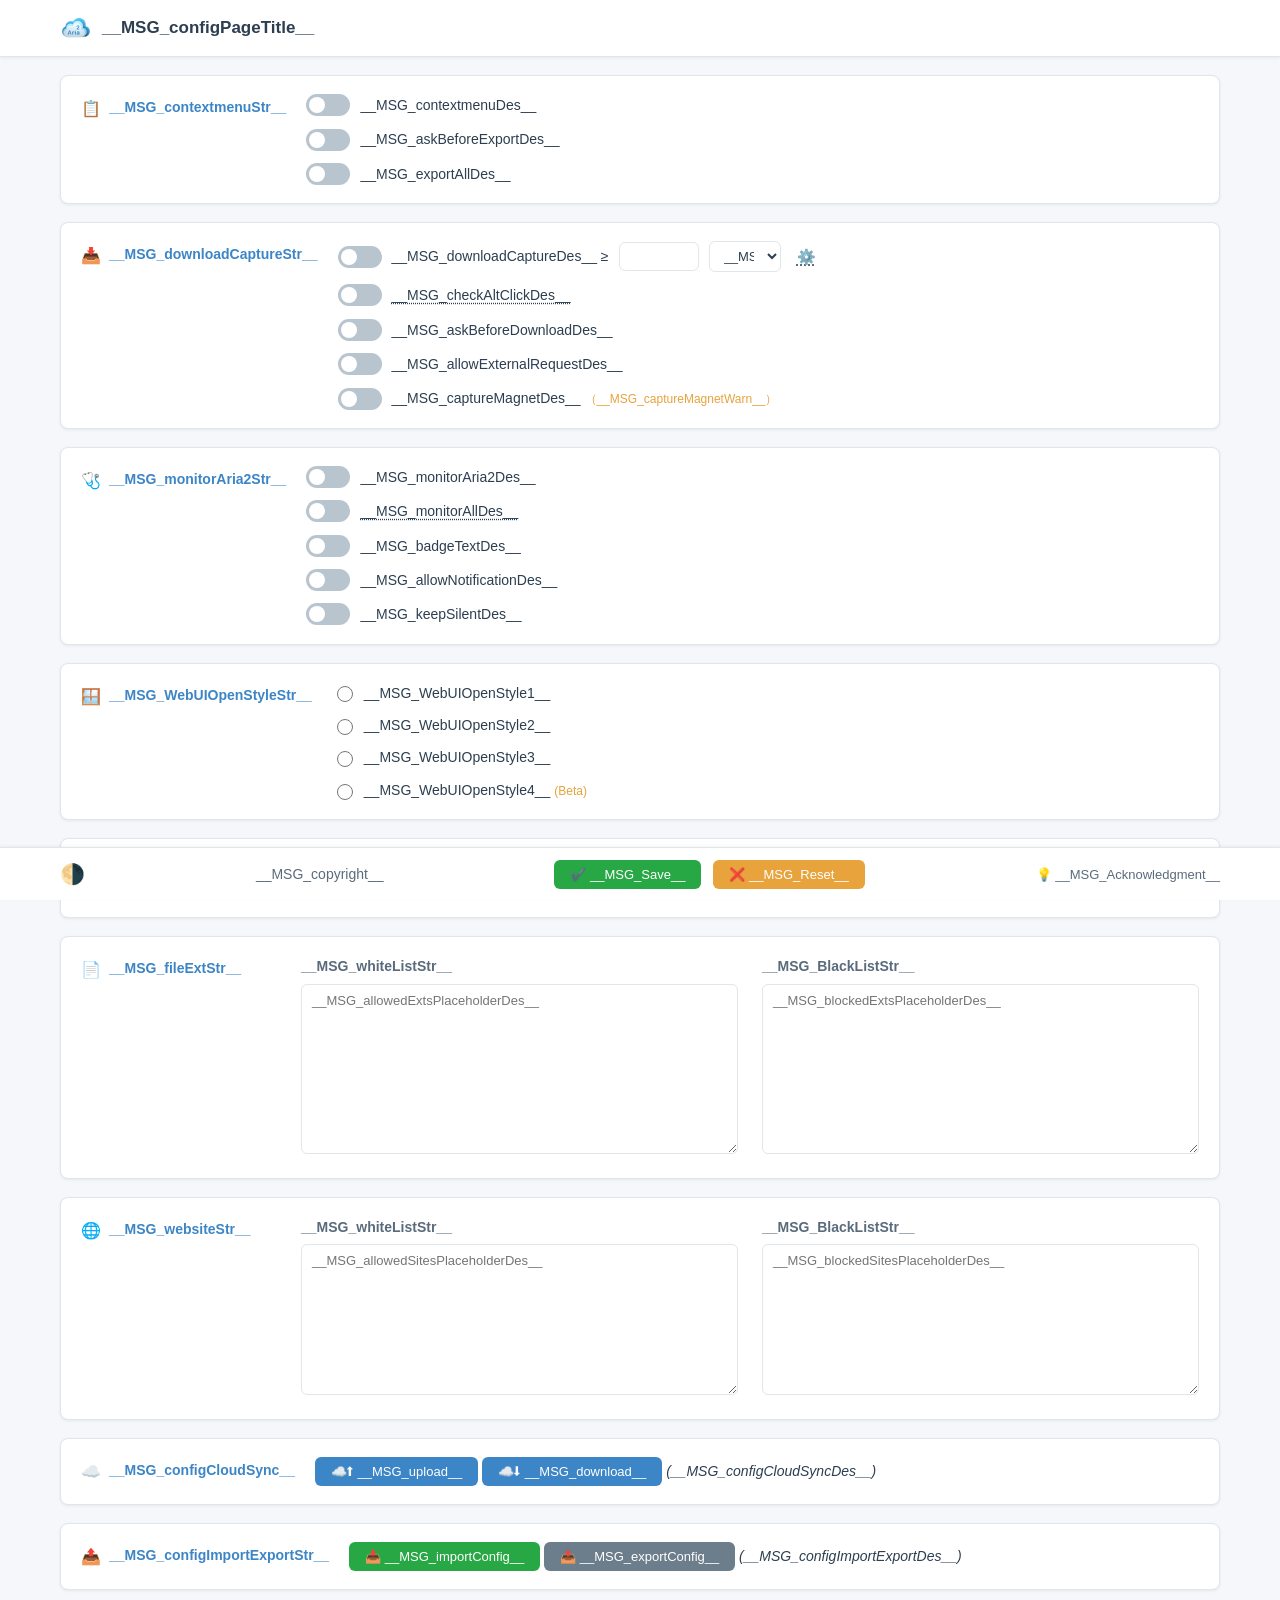
==== options/options.html @ 0b54f9ed "AriaNG 1.0.0 - Firefox addon for aria2 download capture and monitoring 让Aria2无缝接管下载，内置AriaNG前端。  - T" ====
<!DOCTYPE html>
<html lang="zh-CN">

<head>
  <meta charset="utf-8" />
  <title>__MSG_configPageTitle__</title>
  <meta name="viewport" content="initial-scale=1, width=device-width" />
  <link rel="icon" href="../images/logo32.png" />
  <link rel="stylesheet" href="options.css" />
</head>

<body>
  <nav class="navbar">
    <div class="container">
      <span id="logo"><img src="../images/logo48.png" alt="logo" /> __MSG_configPageTitle__</span>
      <span id="version"></span>
    </div>
  </nav>

  <form id="options-form" autocomplete="off">
    <div class="container">

      <!-- 右键菜单 -->
      <div class="form-row">
        <label class="row-label"><span class="row-icon">📋</span>__MSG_contextmenuStr__</label>
        <div class="row-content">
          <div class="switch-item">
            <label class="switch"><input type="checkbox" id="contextMenus" /><span class="slider"></span></label>
            <span class="switch-text">__MSG_contextmenuDes__</span>
          </div>
          <div class="switch-item">
            <label class="switch"><input type="checkbox" id="askBeforeExport" /><span class="slider"></span></label>
            <span class="switch-text">__MSG_askBeforeExportDes__</span>
          </div>
          <div class="switch-item">
            <label class="switch"><input type="checkbox" id="exportAll" /><span class="slider"></span></label>
            <span class="switch-text">__MSG_exportAllDes__</span>
          </div>
        </div>
      </div>

      <!-- 下载拦截 -->
      <div class="form-row">
        <label class="row-label"><span class="row-icon">📥</span>__MSG_downloadCaptureStr__</label>
        <div class="row-content">
          <div class="switch-item inline-size">
            <label class="switch"><input type="checkbox" id="integration" /><span class="slider"></span></label>
            <span class="switch-text">__MSG_downloadCaptureDes__ ≥</span>
            <input type="number" min="0" step="1" id="fileSize" />
            <select id="fileSizeUnit">
              <option value="MB">__MSG_fileSizeUnitMB__</option>
              <option value="GB">__MSG_fileSizeUnitGB__</option>
            </select>
            <span id="shortcuts-setting" class="icon-btn tool-tip" title="⌨: Alt + A">⚙️</span>
          </div>
          <div class="switch-item">
            <label class="switch"><input type="checkbox" id="checkClick" /><span class="slider"></span></label>
            <span class="switch-text tool-tip" title="__MSG_checkAltClickTip__">__MSG_checkAltClickDes__</span>
          </div>
          <div class="switch-item">
            <label class="switch"><input type="checkbox" id="askBeforeDownload" /><span class="slider"></span></label>
            <span class="switch-text">__MSG_askBeforeDownloadDes__</span>
          </div>
          <div class="switch-item">
            <label class="switch"><input type="checkbox" id="allowExternalRequest" /><span class="slider"></span></label>
            <span class="switch-text">__MSG_allowExternalRequestDes__</span>
          </div>
          <div class="switch-item">
            <label class="switch"><input type="checkbox" id="captureMagnet" /><span class="slider"></span></label>
            <span class="switch-text">__MSG_captureMagnetDes__
              <em class="warn-text">（__MSG_captureMagnetWarn__）</em>
            </span>
          </div>
        </div>
      </div>

      <!-- 监测Aria2状态 -->
      <div class="form-row">
        <label class="row-label"><span class="row-icon">🩺</span>__MSG_monitorAria2Str__</label>
        <div class="row-content">
          <div class="switch-item">
            <label class="switch"><input type="checkbox" id="monitorAria2" /><span class="slider"></span></label>
            <span class="switch-text">__MSG_monitorAria2Des__</span>
          </div>
          <div class="switch-item" id="monitor-all">
            <label class="switch"><input type="checkbox" id="monitorAll" /><span class="slider"></span></label>
            <span class="switch-text tool-tip" title="__MSG_monitorAllTip__">__MSG_monitorAllDes__</span>
          </div>
          <div class="switch-item">
            <label class="switch"><input type="checkbox" id="badgeText" /><span class="slider"></span></label>
            <span class="switch-text">__MSG_badgeTextDes__</span>
          </div>
          <div class="switch-item">
            <label class="switch"><input type="checkbox" id="allowNotification" /><span class="slider"></span></label>
            <span class="switch-text">__MSG_allowNotificationDes__</span>
          </div>
          <div class="switch-item">
            <label class="switch"><input type="checkbox" id="keepSilent" /><span class="slider"></span></label>
            <span class="switch-text">__MSG_keepSilentDes__</span>
          </div>
        </div>
      </div>

      <!-- Aria2-RPC-Server -->
      <div id="rpcList"></div>

      <!-- AriaNG打开方式 -->
      <div class="form-row">
        <label class="row-label"><span class="row-icon">🪟</span>__MSG_WebUIOpenStyleStr__</label>
        <div class="row-content">
          <div class="radio-item">
            <input class="radio-input" type="radio" id="popup" name="webUIOpenStyle" value="popup" />
            <label for="popup">__MSG_WebUIOpenStyle1__</label>
          </div>
          <div class="radio-item">
            <input class="radio-input" type="radio" id="tab" name="webUIOpenStyle" value="tab" />
            <label for="tab">__MSG_WebUIOpenStyle2__</label>
          </div>
          <div class="radio-item">
            <input class="radio-input" type="radio" id="window" name="webUIOpenStyle" value="window" />
            <label for="window">__MSG_WebUIOpenStyle3__</label>
          </div>
          <div class="radio-item">
            <input class="radio-input" type="radio" id="sidebar" name="webUIOpenStyle" value="sidebar" />
            <label for="sidebar">__MSG_WebUIOpenStyle4__ <em class="beta-text">(Beta)</em></label>
            <em class="warn-text" id="sidebar-warn" style="display:none">__MSG_sidebarUnsupportedTip__</em>
          </div>
        </div>
      </div>

      <!-- 拦截状态图标 -->
      <div class="form-row">
        <label class="row-label"><span class="row-icon">🖼</span>__MSG_IconOffStyleStr__</label>
        <div class="row-content icon-picker">
          <div class="radio-item">
            <input class="radio-input" type="radio" id="iconDefault" name="iconOffStyle" value="Default" />
            <label for="iconDefault"><img src="../images/logo32.png" alt="icon" title="__MSG_iconStyleDefault__" /></label>
          </div>
          <div class="radio-item">
            <input class="radio-input" type="radio" id="iconDark" name="iconOffStyle" value="Dark" />
            <label for="iconDark"><img src="../images/logo32-dark.png" alt="icon" title="__MSG_iconStyleDark__" /></label>
          </div>
          <div class="radio-item">
            <input class="radio-input" type="radio" id="iconDusk" name="iconOffStyle" value="Dusk" />
            <label for="iconDusk"><img src="../images/logo32-dusk.png" alt="icon" title="__MSG_iconStyleDusk__" /></label>
          </div>
          <div class="radio-item">
            <input class="radio-input" type="radio" id="iconGrey" name="iconOffStyle" value="Grey" />
            <label for="iconGrey"><img src="../images/logo32-grey.png" alt="icon" title="__MSG_iconStyleGrey__" /></label>
          </div>
        </div>
      </div>

      <!-- 扩展名 -->
      <div class="form-row">
        <label class="row-label"><span class="row-icon">📄</span>__MSG_fileExtStr__</label>
        <div class="row-content list-editor">
          <div class="list-col">
            <label for="allowedExts">__MSG_whiteListStr__</label>
            <textarea id="allowedExts" rows="8" placeholder="__MSG_allowedExtsPlaceholderDes__"></textarea>
          </div>
          <div class="list-col">
            <label for="blockedExts">__MSG_BlackListStr__</label>
            <textarea id="blockedExts" rows="8" placeholder="__MSG_blockedExtsPlaceholderDes__"></textarea>
          </div>
        </div>
      </div>

      <!-- 网站 -->
      <div class="form-row">
        <label class="row-label"><span class="row-icon">🌐</span>__MSG_websiteStr__</label>
        <div class="row-content list-editor">
          <div class="list-col">
            <label for="allowedSites">__MSG_whiteListStr__</label>
            <textarea id="allowedSites" rows="7" placeholder="__MSG_allowedSitesPlaceholderDes__"></textarea>
          </div>
          <div class="list-col">
            <label for="blockedSites">__MSG_BlackListStr__</label>
            <textarea id="blockedSites" rows="7" placeholder="__MSG_blockedSitesPlaceholderDes__"></textarea>
          </div>
        </div>
      </div>

      <!-- 配置云同步 -->
      <div class="form-row">
        <label class="row-label"><span class="row-icon">☁️</span>__MSG_configCloudSync__</label>
        <div class="row-content">
          <button type="button" class="btn btn-primary" id="upload">☁️⬆ __MSG_upload__</button>
          <button type="button" class="btn btn-primary" id="download">☁️⬇ __MSG_download__</button>
          <em>(__MSG_configCloudSyncDes__)</em>
          <span class="alert" id="sync-result"></span>
        </div>
      </div>

      <!-- 配置导入导出 -->
      <div class="form-row">
        <label class="row-label"><span class="row-icon">📤</span>__MSG_configImportExportStr__</label>
        <div class="row-content">
          <button type="button" class="btn btn-success" id="importConfig">📥 __MSG_importConfig__</button>
          <button type="button" class="btn btn-secondary" id="exportConfig">📤 __MSG_exportConfig__</button>
          <em>(__MSG_configImportExportDes__)</em>
          <input type="file" id="configFileInput" accept=".json" style="display: none;" />
          <span class="alert" id="import-export-result"></span>
        </div>
      </div>

    </div>

    <footer class="footer">
      <div class="footer-content">
        <div id="colorMode" class="clickable" title="__MSG_ColorMode__">🌗</div>
        <span id="copyright">
          <a target="_blank" href="https://github.com/Mrcoolfuyu/">__MSG_copyright__</a>
        </span>
        <span class="text-center">
          <button type="submit" class="btn btn-success" id="save">✔️ __MSG_Save__</button>
          <button type="reset" class="btn btn-warning" id="reset">❌ __MSG_Reset__</button>
        </span>
        <span class="text-right" id="acknowledgment">
          <a href="acknowledgment.txt">💡 __MSG_Acknowledgment__</a>
        </span>
      </div>
    </footer>
  </form>

  <script src="../js/config.js"></script>
  <script src="../js/utils.js"></script>
  <script src="options.js"></script>
</body>

</html>
---- options/options.css ----
/* AriaNG Firefox Extension - options page styles (light/dark) */

:root {
  --bg: #f5f7fa;
  --card-bg: #ffffff;
  --text: #2c3e50;
  --text-secondary: #5a6b7c;
  --border: #dfe6ec;
  --accent: #3c85c6;
  --accent-dark: #2f6aa8;
  --success: #28a745;
  --warning: #e8a33d;
  --danger: #d9534f;
  --input-bg: #ffffff;
  --shadow: 0 1px 3px rgba(44, 62, 80, 0.08);
  --navbar-bg: #ffffff;
}

html.dark-mode {
  --bg: #1a222c;
  --card-bg: #222d38;
  --text: #dbe4ec;
  --text-secondary: #9aabb9;
  --border: #384654;
  --accent: #5aa3e0;
  --accent-dark: #3d85bd;
  --success: #3fb95c;
  --warning: #e8a33d;
  --danger: #e06c68;
  --input-bg: #1a222c;
  --shadow: 0 1px 3px rgba(0, 0, 0, 0.3);
  --navbar-bg: #222d38;
}

* {
  box-sizing: border-box;
}

body {
  margin: 0;
  background: var(--bg);
  color: var(--text);
  font-family: "Segoe UI", "Microsoft YaHei", "PingFang SC", sans-serif;
  font-size: 14px;
  line-height: 1.6;
}

.container {
  max-width: 1200px;
  margin: 0 auto;
  padding: 0 20px;
}

/* ---------- navbar ---------- */
.navbar {
  background: var(--navbar-bg);
  border-bottom: 1px solid var(--border);
  box-shadow: var(--shadow);
  position: sticky;
  top: 0;
  z-index: 10;
}

.navbar .container {
  display: flex;
  align-items: center;
  justify-content: space-between;
  height: 56px;
}

#logo {
  display: flex;
  align-items: center;
  gap: 10px;
  font-size: 17px;
  font-weight: 600;
}

#logo img {
  width: 32px;
  height: 32px;
}

#version {
  color: var(--text-secondary);
  font-size: 13px;
}

/* ---------- form rows ---------- */
form {
  padding-bottom: 80px;
}

.form-row {
  display: flex;
  gap: 20px;
  background: var(--card-bg);
  border: 1px solid var(--border);
  border-radius: 8px;
  box-shadow: var(--shadow);
  margin: 18px auto;
  padding: 18px 20px;
  max-width: 1200px;
}

.row-label {
  flex: 0 0 200px;
  display: flex;
  align-items: flex-start;
  gap: 8px;
  font-weight: 600;
  color: var(--accent);
  padding-top: 2px;
}

.row-icon {
  font-size: 16px;
}

.row-content {
  flex: 1;
  min-width: 0;
}

.switch-item {
  display: flex;
  align-items: center;
  gap: 10px;
  margin-bottom: 12px;
  flex-wrap: wrap;
}

.switch-item:last-child {
  margin-bottom: 0;
}

.switch-text {
  color: var(--text);
}

.warn-text, .beta-text {
  color: var(--warning);
  font-style: normal;
  font-size: 12px;
}

/* ---------- toggle switch ---------- */
.switch {
  position: relative;
  display: inline-block;
  width: 44px;
  height: 22px;
  flex: 0 0 44px;
}

.switch input {
  opacity: 0;
  width: 0;
  height: 0;
}

.slider {
  position: absolute;
  cursor: pointer;
  inset: 0;
  background-color: #b8c4ce;
  border-radius: 22px;
  transition: 0.25s;
}

.slider::before {
  content: "";
  position: absolute;
  height: 16px;
  width: 16px;
  left: 3px;
  bottom: 3px;
  background-color: #ffffff;
  border-radius: 50%;
  transition: 0.25s;
}

.switch input:checked + .slider {
  background-color: var(--accent);
}

.switch input:checked + .slider::before {
  transform: translateX(22px);
}

.switch input:disabled + .slider {
  opacity: 0.5;
  cursor: not-allowed;
}

/* ---------- inputs ---------- */
input[type="text"], input[type="url"], input[type="password"], input[type="number"], select, textarea {
  background: var(--input-bg);
  color: var(--text);
  border: 1px solid var(--border);
  border-radius: 6px;
  padding: 6px 10px;
  font-size: 13px;
  font-family: inherit;
  outline: none;
  transition: border-color 0.2s;
}

input:focus, select:focus, textarea:focus {
  border-color: var(--accent);
}

input.is-invalid {
  border-color: var(--danger);
}

input.is-valid {
  border-color: var(--success);
}

input.is-warning {
  border-color: var(--warning);
}

#fileSize {
  width: 80px;
}

#fileSizeUnit {
  width: 72px;
}

.icon-btn {
  cursor: pointer;
  font-size: 15px;
  padding: 2px 6px;
  border-radius: 6px;
  user-select: none;
}

.icon-btn:hover {
  background: rgba(60, 133, 198, 0.12);
}

/* ---------- radio ---------- */
.radio-item {
  display: flex;
  align-items: center;
  gap: 8px;
  margin-bottom: 10px;
}

.radio-item:last-child {
  margin-bottom: 0;
}

.radio-input {
  accent-color: var(--accent);
  width: 16px;
  height: 16px;
}

.radio-item label {
  cursor: pointer;
}

.radio-item img {
  width: 32px;
  height: 32px;
  vertical-align: middle;
  cursor: pointer;
}

.icon-picker {
  display: flex;
  gap: 24px;
  align-items: center;
}

/* ---------- list editor ---------- */
.list-editor {
  display: flex;
  gap: 24px;
}

.list-col {
  flex: 1;
  min-width: 0;
}

.list-col label {
  display: block;
  font-weight: 600;
  margin-bottom: 6px;
  color: var(--text-secondary);
}

textarea {
  width: 100%;
  resize: vertical;
  line-height: 1.5;
}

/* ---------- rpc rows ---------- */
.rpc-row {
  display: flex;
  align-items: center;
  gap: 8px;
  margin-bottom: 10px;
  flex-wrap: wrap;
}

.rpc-row:last-child {
  margin-bottom: 0;
}

.rpc-row .name { width: 110px; }
.rpc-row .secretKey { width: 130px; }
.rpc-row .rpcUrl { flex: 1; min-width: 220px; }
.rpc-row .location { width: 160px; }
.rpc-row .pattern { flex: 1; min-width: 160px; }

.rpc-row .mark-btn {
  white-space: nowrap;
}

/* ---------- buttons ---------- */
.btn {
  display: inline-flex;
  align-items: center;
  gap: 6px;
  border: none;
  border-radius: 6px;
  padding: 7px 16px;
  font-size: 13px;
  font-family: inherit;
  cursor: pointer;
  color: #ffffff;
  transition: filter 0.2s;
}

.btn:hover {
  filter: brightness(1.1);
}

.btn-primary { background: var(--accent); }
.btn-success { background: var(--success); }
.btn-warning { background: var(--warning); color: #ffffff; }
.btn-secondary { background: #6c7d8c; }

.alert {
  margin-left: 10px;
  font-size: 13px;
}

.alert-success { color: var(--success); }
.alert-danger { color: var(--danger); }

/* ---------- footer ---------- */
.footer {
  position: fixed;
  bottom: 0;
  left: 0;
  right: 0;
  background: var(--navbar-bg);
  border-top: 1px solid var(--border);
  box-shadow: 0 -1px 3px rgba(44, 62, 80, 0.06);
  z-index: 10;
}

.footer-content {
  max-width: 1200px;
  margin: 0 auto;
  padding: 10px 20px;
  display: flex;
  align-items: center;
  justify-content: space-between;
  gap: 16px;
}

#colorMode {
  cursor: pointer;
  font-size: 20px;
  user-select: none;
}

#copyright a {
  color: var(--text-secondary);
  text-decoration: none;
}

#copyright a:hover {
  color: var(--accent);
}

#acknowledgment a {
  color: var(--text-secondary);
  text-decoration: none;
  font-size: 13px;
}

#acknowledgment a:hover {
  color: var(--accent);
}

.text-center {
  display: flex;
  gap: 12px;
}

/* ---------- tooltip ---------- */
.tool-tip {
  text-decoration: underline dotted;
  text-underline-offset: 3px;
  cursor: help;
}

@media (max-width: 760px) {
  .form-row {
    flex-direction: column;
    gap: 10px;
  }
  .row-label {
    flex: none;
  }
  .list-editor {
    flex-direction: column;
  }
}
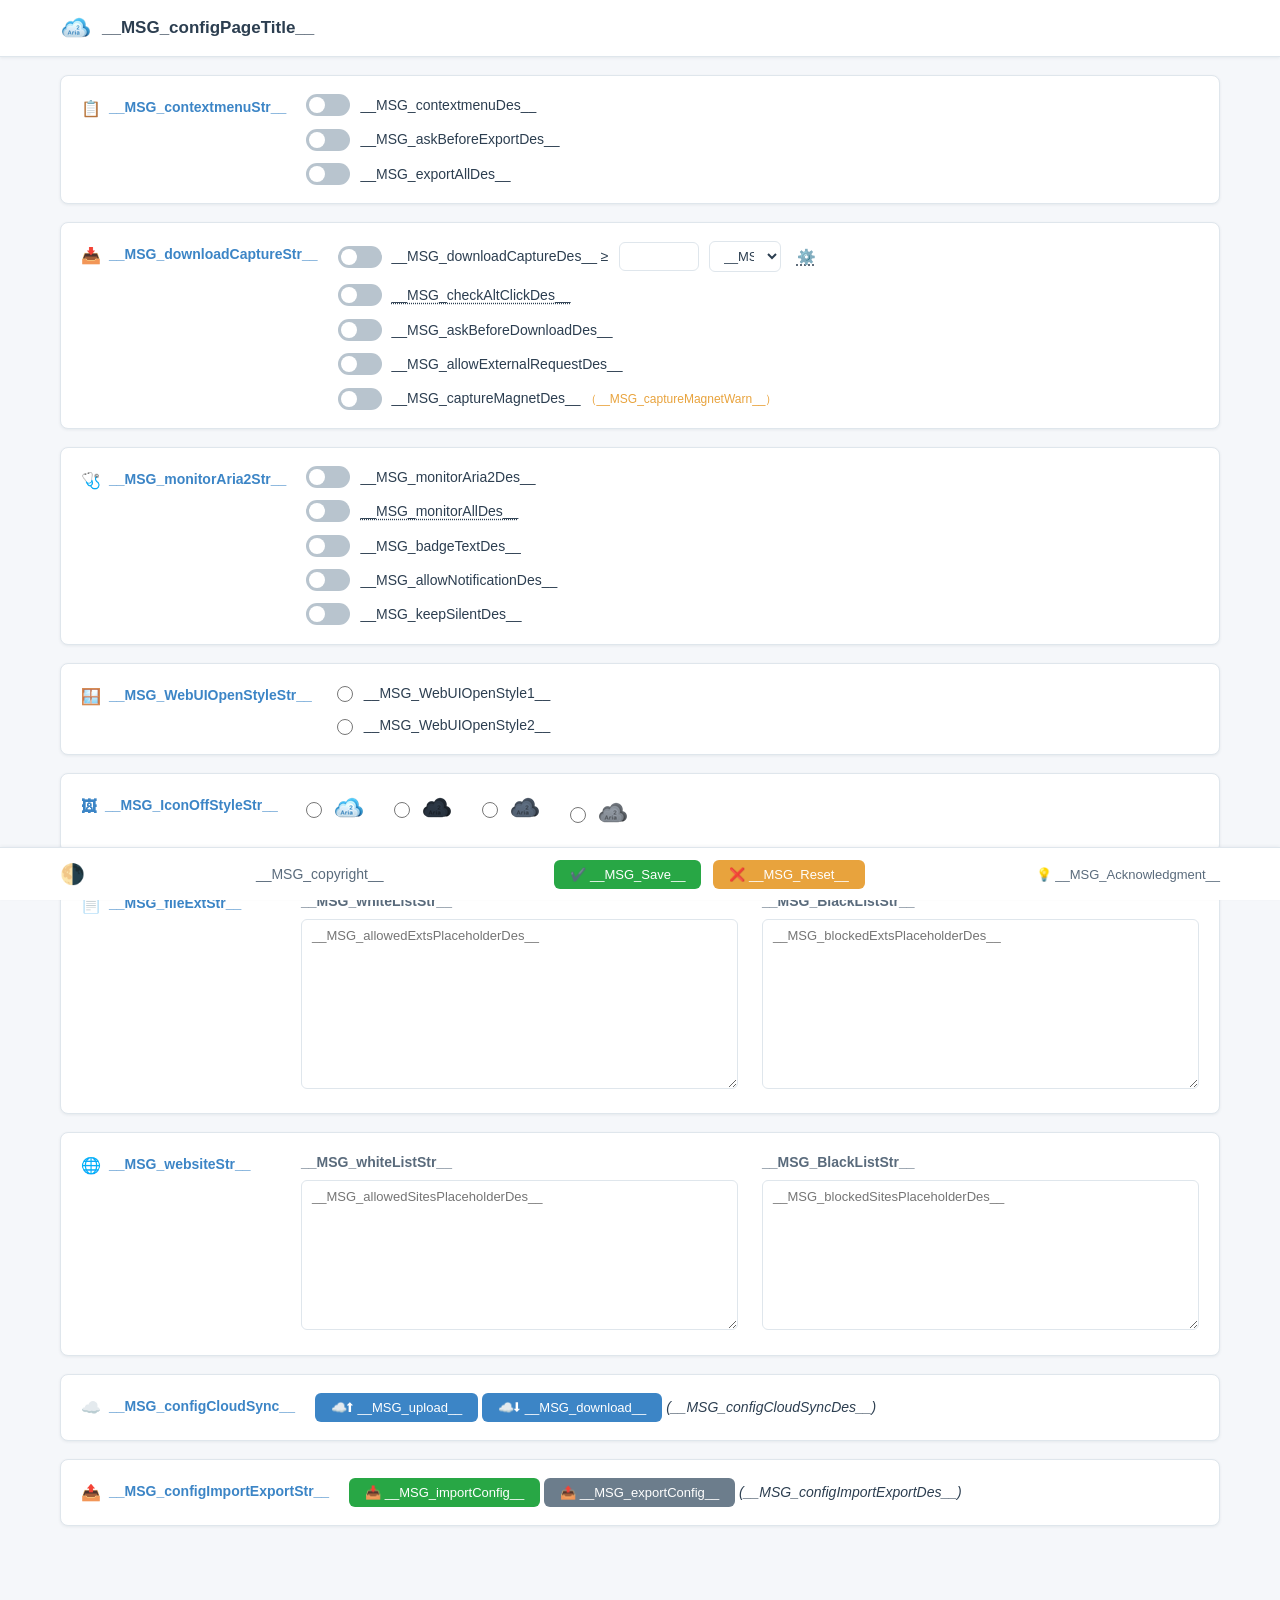
==== commit 24b6247b: "Release v1.2.0: import hardening, open-style cleanup, cloud sync fixes Options page (v1.1.0): - open" ====
--- a/options/options.html
+++ b/options/options.html
@@ -115,15 +115,6 @@
           <div class="radio-item">
             <input class="radio-input" type="radio" id="tab" name="webUIOpenStyle" value="tab" />
             <label for="tab">__MSG_WebUIOpenStyle2__</label>
-          </div>
-          <div class="radio-item">
-            <input class="radio-input" type="radio" id="window" name="webUIOpenStyle" value="window" />
-            <label for="window">__MSG_WebUIOpenStyle3__</label>
-          </div>
-          <div class="radio-item">
-            <input class="radio-input" type="radio" id="sidebar" name="webUIOpenStyle" value="sidebar" />
-            <label for="sidebar">__MSG_WebUIOpenStyle4__ <em class="beta-text">(Beta)</em></label>
-            <em class="warn-text" id="sidebar-warn" style="display:none">__MSG_sidebarUnsupportedTip__</em>
           </div>
         </div>
       </div>
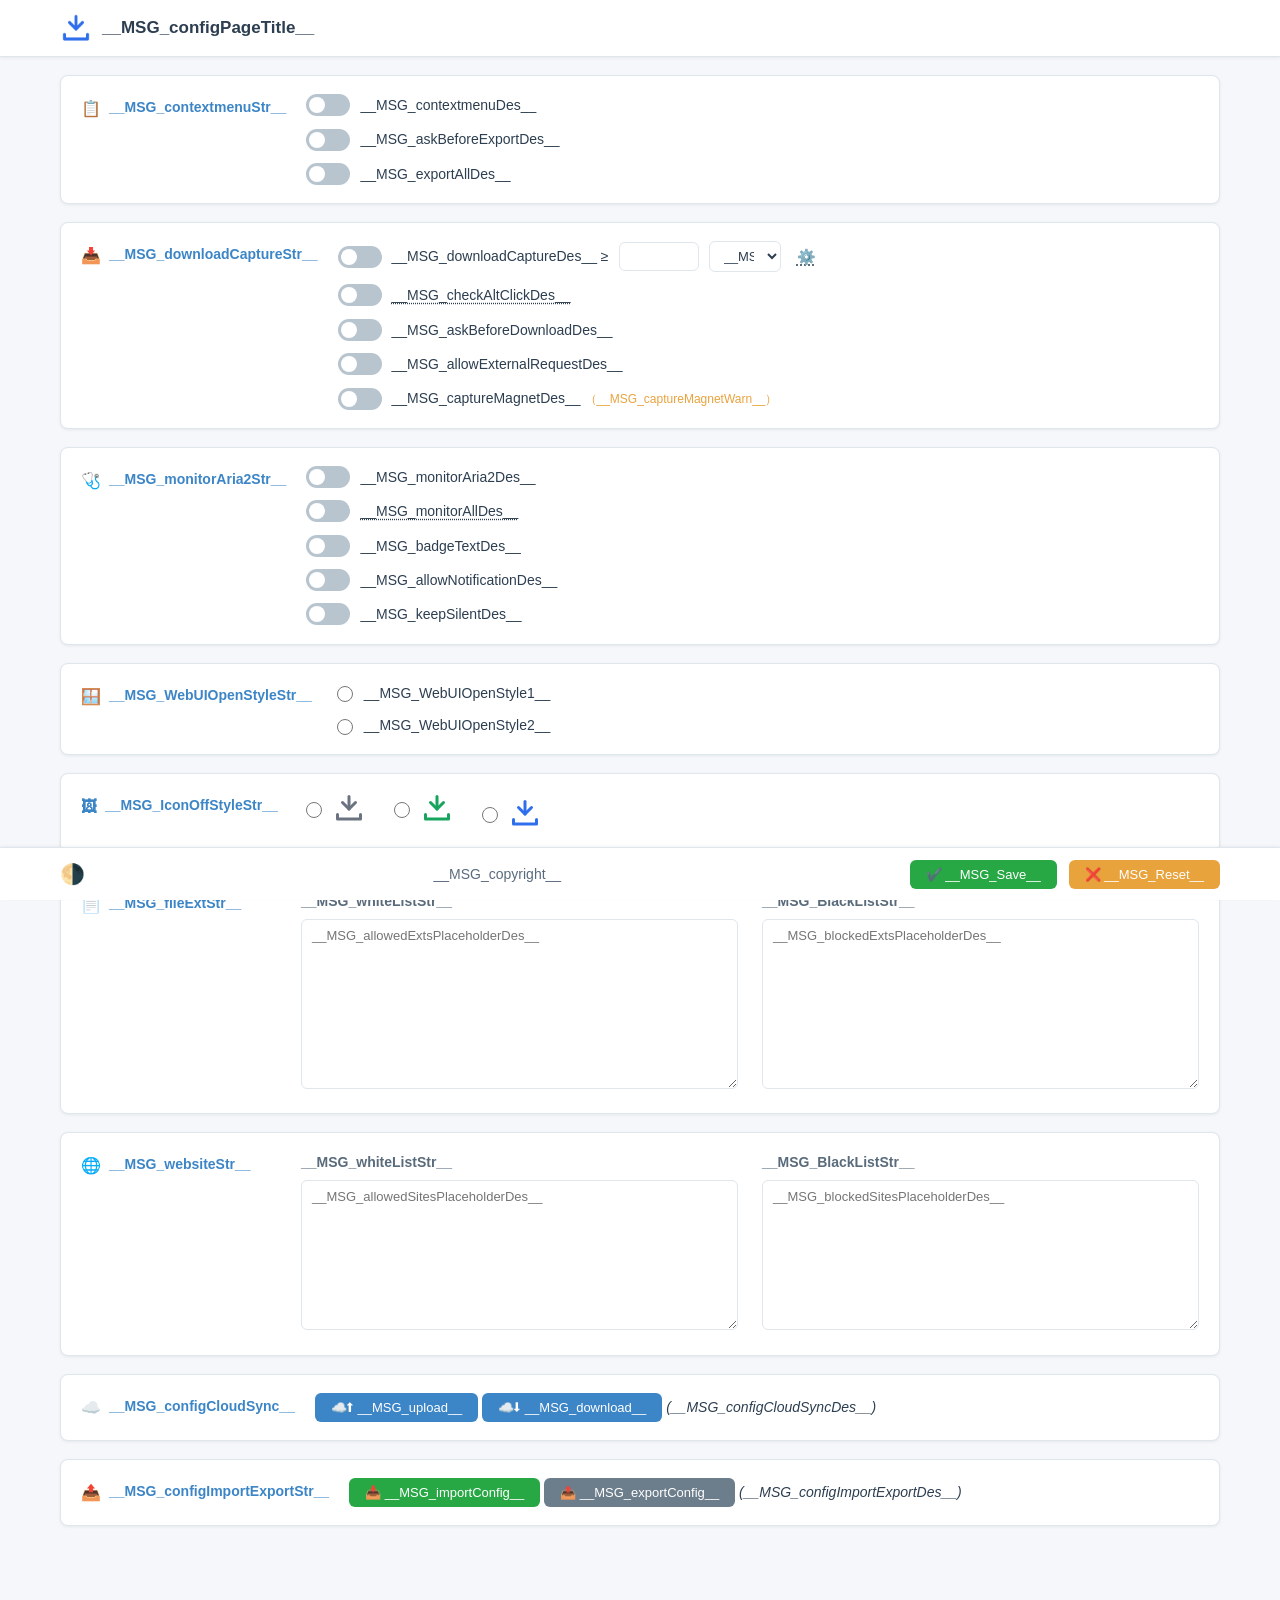
==== commit 2ed341d1: "Release v1.3.0: new icon set, capture-off colour picker, AriaNG new-task fix Icons: - product icon r" ====
--- a/options/options.html
+++ b/options/options.html
@@ -119,25 +119,21 @@
         </div>
       </div>
 
-      <!-- 拦截状态图标 -->
+      <!-- 拦截关闭状态图标 -->
       <div class="form-row">
         <label class="row-label"><span class="row-icon">🖼</span>__MSG_IconOffStyleStr__</label>
         <div class="row-content icon-picker">
           <div class="radio-item">
-            <input class="radio-input" type="radio" id="iconDefault" name="iconOffStyle" value="Default" />
-            <label for="iconDefault"><img src="../images/logo32.png" alt="icon" title="__MSG_iconStyleDefault__" /></label>
-          </div>
-          <div class="radio-item">
-            <input class="radio-input" type="radio" id="iconDark" name="iconOffStyle" value="Dark" />
-            <label for="iconDark"><img src="../images/logo32-dark.png" alt="icon" title="__MSG_iconStyleDark__" /></label>
-          </div>
-          <div class="radio-item">
-            <input class="radio-input" type="radio" id="iconDusk" name="iconOffStyle" value="Dusk" />
-            <label for="iconDusk"><img src="../images/logo32-dusk.png" alt="icon" title="__MSG_iconStyleDusk__" /></label>
-          </div>
-          <div class="radio-item">
-            <input class="radio-input" type="radio" id="iconGrey" name="iconOffStyle" value="Grey" />
-            <label for="iconGrey"><img src="../images/logo32-grey.png" alt="icon" title="__MSG_iconStyleGrey__" /></label>
+            <input class="radio-input" type="radio" id="iconGray" name="iconOffStyle" value="Gray" />
+            <label for="iconGray"><img src="../images/ariang-gray.svg" alt="gray icon" title="__MSG_iconStyleGray__" /></label>
+          </div>
+          <div class="radio-item">
+            <input class="radio-input" type="radio" id="iconGreen" name="iconOffStyle" value="Green" />
+            <label for="iconGreen"><img src="../images/ariang-green.svg" alt="green icon" title="__MSG_iconStyleGreen__" /></label>
+          </div>
+          <div class="radio-item">
+            <input class="radio-input" type="radio" id="iconBlue" name="iconOffStyle" value="Blue" />
+            <label for="iconBlue"><img src="../images/ariang-blue.svg" alt="blue icon" title="__MSG_iconStyleBlue__" /></label>
           </div>
         </div>
       </div>
@@ -207,9 +203,6 @@
           <button type="submit" class="btn btn-success" id="save">✔️ __MSG_Save__</button>
           <button type="reset" class="btn btn-warning" id="reset">❌ __MSG_Reset__</button>
         </span>
-        <span class="text-right" id="acknowledgment">
-          <a href="acknowledgment.txt">💡 __MSG_Acknowledgment__</a>
-        </span>
       </div>
     </footer>
   </form>
--- a/options/options.css
+++ b/options/options.css
@@ -393,16 +393,6 @@
   color: var(--accent);
 }
 
-#acknowledgment a {
-  color: var(--text-secondary);
-  text-decoration: none;
-  font-size: 13px;
-}
-
-#acknowledgment a:hover {
-  color: var(--accent);
-}
-
 .text-center {
   display: flex;
   gap: 12px;
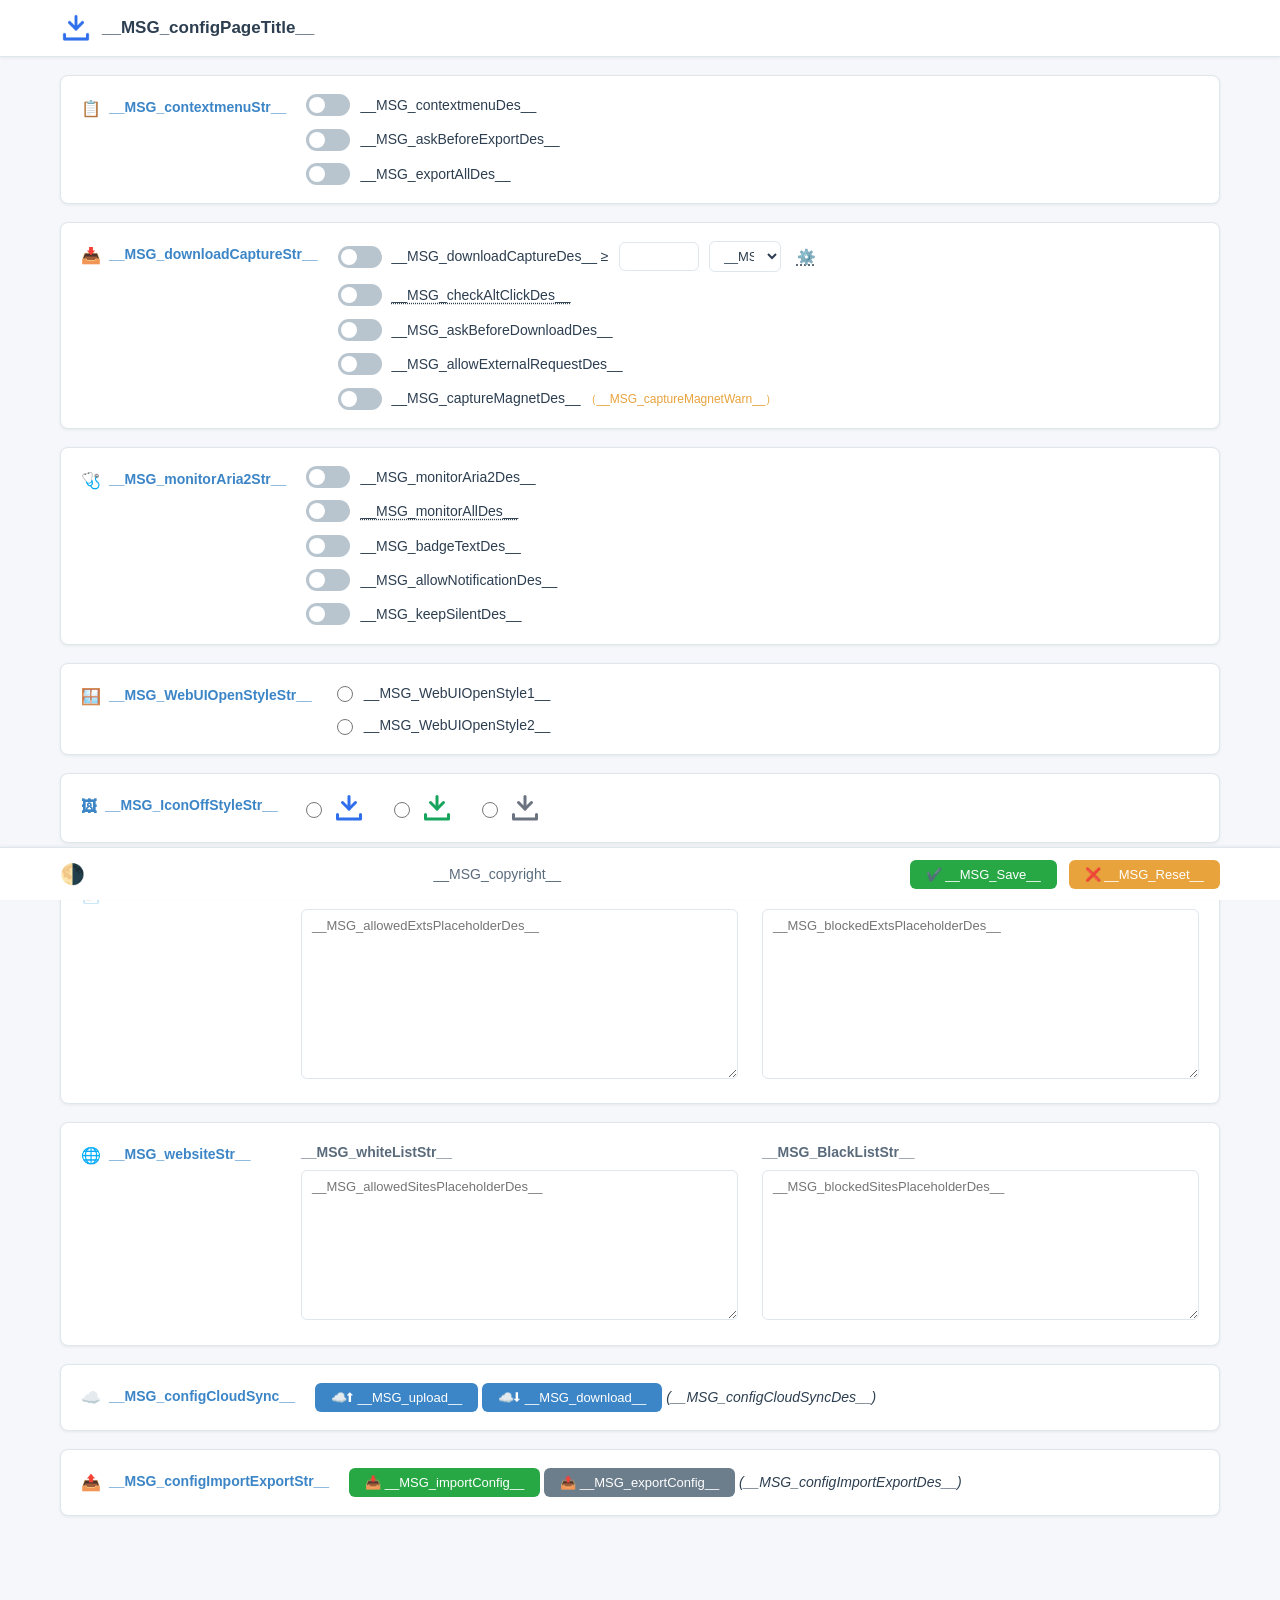
==== commit d1adcfcf: "v1.4.0: fix dead AriaNG links, explain single-RPC switcher, align icon row - Add ui/ariang/js/extens" ====
--- a/options/options.html
+++ b/options/options.html
@@ -124,16 +124,16 @@
         <label class="row-label"><span class="row-icon">🖼</span>__MSG_IconOffStyleStr__</label>
         <div class="row-content icon-picker">
           <div class="radio-item">
+            <input class="radio-input" type="radio" id="iconBlue" name="iconOffStyle" value="Blue" />
+            <label for="iconBlue"><img src="../images/ariang-blue.svg" alt="blue icon" title="__MSG_iconStyleBlue__" /></label>
+          </div>
+          <div class="radio-item">
+            <input class="radio-input" type="radio" id="iconGreen" name="iconOffStyle" value="Green" />
+            <label for="iconGreen"><img src="../images/ariang-green.svg" alt="green icon" title="__MSG_iconStyleGreen__" /></label>
+          </div>
+          <div class="radio-item">
             <input class="radio-input" type="radio" id="iconGray" name="iconOffStyle" value="Gray" />
             <label for="iconGray"><img src="../images/ariang-gray.svg" alt="gray icon" title="__MSG_iconStyleGray__" /></label>
-          </div>
-          <div class="radio-item">
-            <input class="radio-input" type="radio" id="iconGreen" name="iconOffStyle" value="Green" />
-            <label for="iconGreen"><img src="../images/ariang-green.svg" alt="green icon" title="__MSG_iconStyleGreen__" /></label>
-          </div>
-          <div class="radio-item">
-            <input class="radio-input" type="radio" id="iconBlue" name="iconOffStyle" value="Blue" />
-            <label for="iconBlue"><img src="../images/ariang-blue.svg" alt="blue icon" title="__MSG_iconStyleBlue__" /></label>
           </div>
         </div>
       </div>
--- a/options/options.css
+++ b/options/options.css
@@ -277,6 +277,16 @@
   align-items: center;
 }
 
+/*
+ * Zero the per-item bottom margin inside the picker: with align-items:center
+ * the margin box is what gets centred, so a trailing item without margin sat a
+ * few pixels lower than its neighbours.
+ */
+.icon-picker .radio-item,
+.icon-picker .radio-item:last-child {
+  margin-bottom: 0;
+}
+
 /* ---------- list editor ---------- */
 .list-editor {
   display: flex;
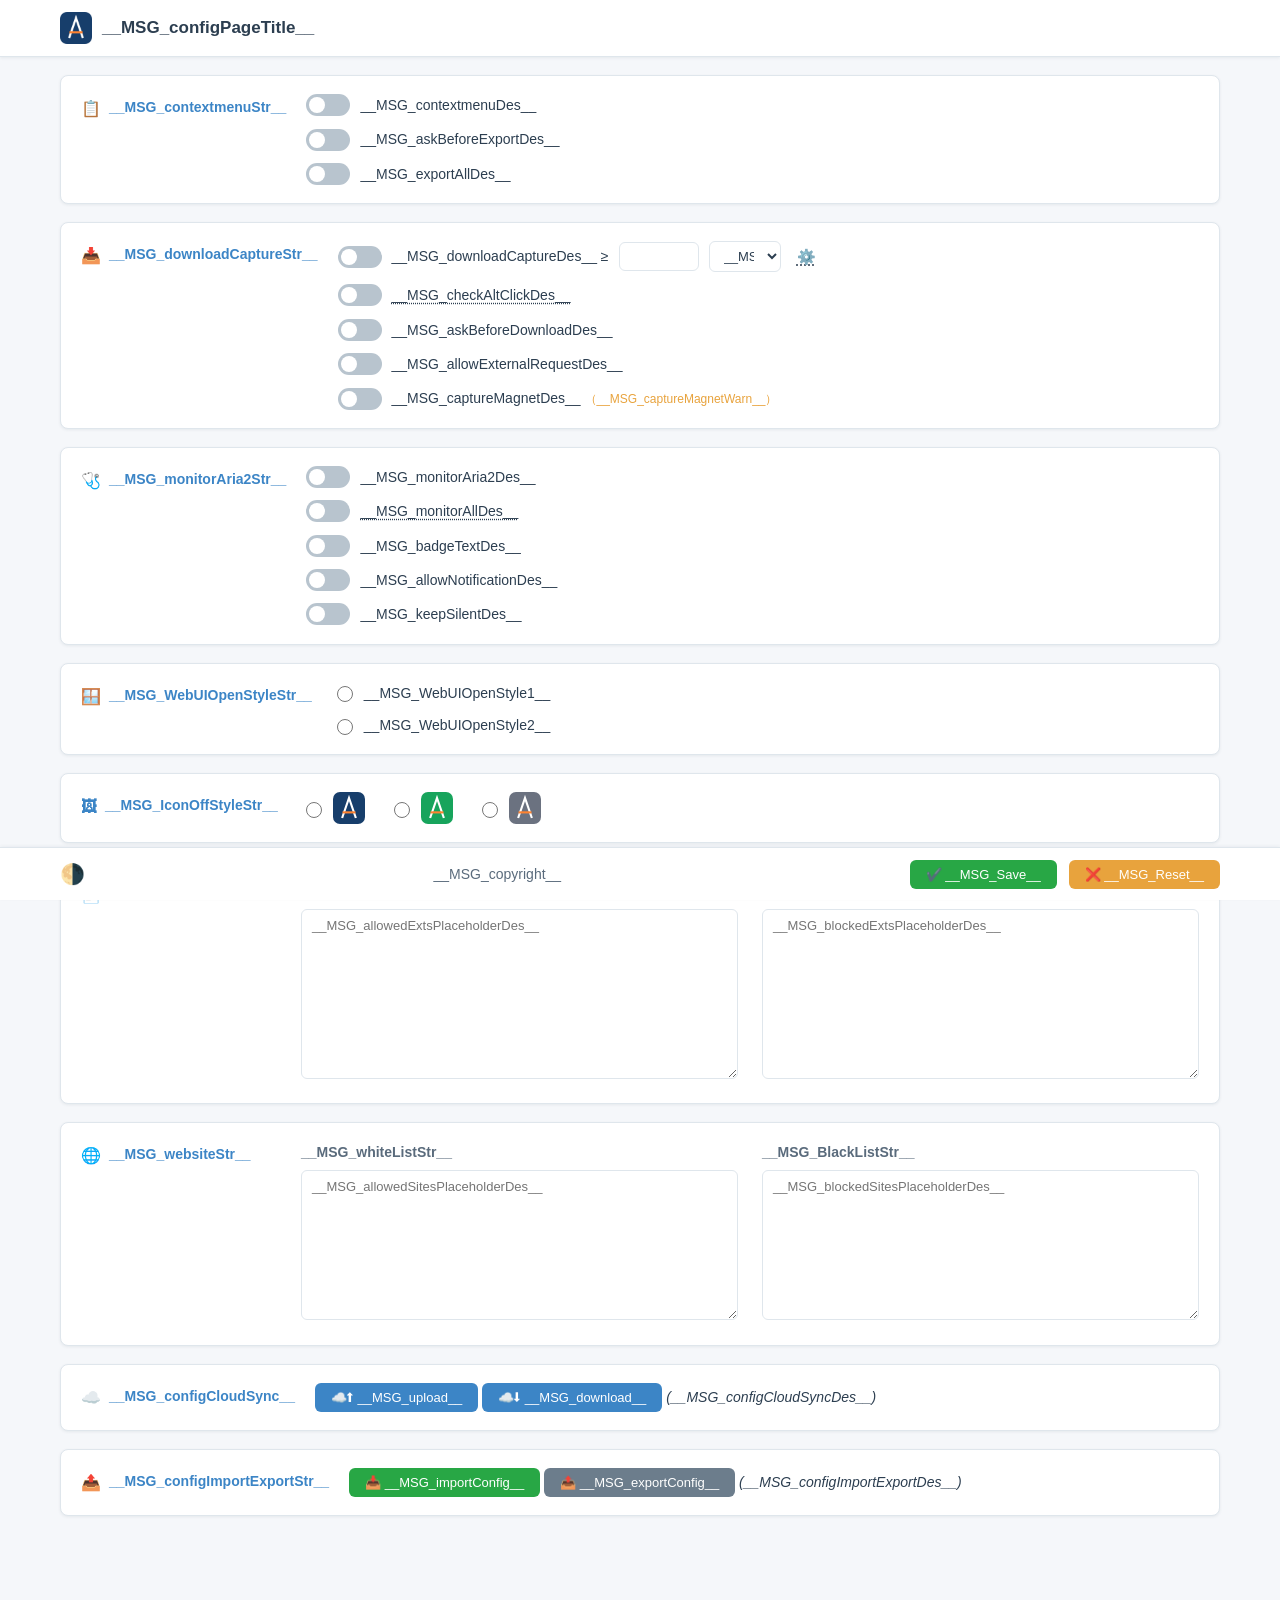
==== commit 2b3d2ce2: "v1.8.0: replace the download arrow with the Aria2 tile mark, in navy/green/gray New artwork from the" ====
--- a/options/options.html
+++ b/options/options.html
@@ -124,8 +124,8 @@
         <label class="row-label"><span class="row-icon">🖼</span>__MSG_IconOffStyleStr__</label>
         <div class="row-content icon-picker">
           <div class="radio-item">
-            <input class="radio-input" type="radio" id="iconBlue" name="iconOffStyle" value="Blue" />
-            <label for="iconBlue"><img src="../images/ariang-blue.svg" alt="blue icon" title="__MSG_iconStyleBlue__" /></label>
+            <input class="radio-input" type="radio" id="iconNavy" name="iconOffStyle" value="Navy" />
+            <label for="iconNavy"><img src="../images/ariang-navy.svg" alt="navy icon" title="__MSG_iconStyleNavy__" /></label>
           </div>
           <div class="radio-item">
             <input class="radio-input" type="radio" id="iconGreen" name="iconOffStyle" value="Green" />
